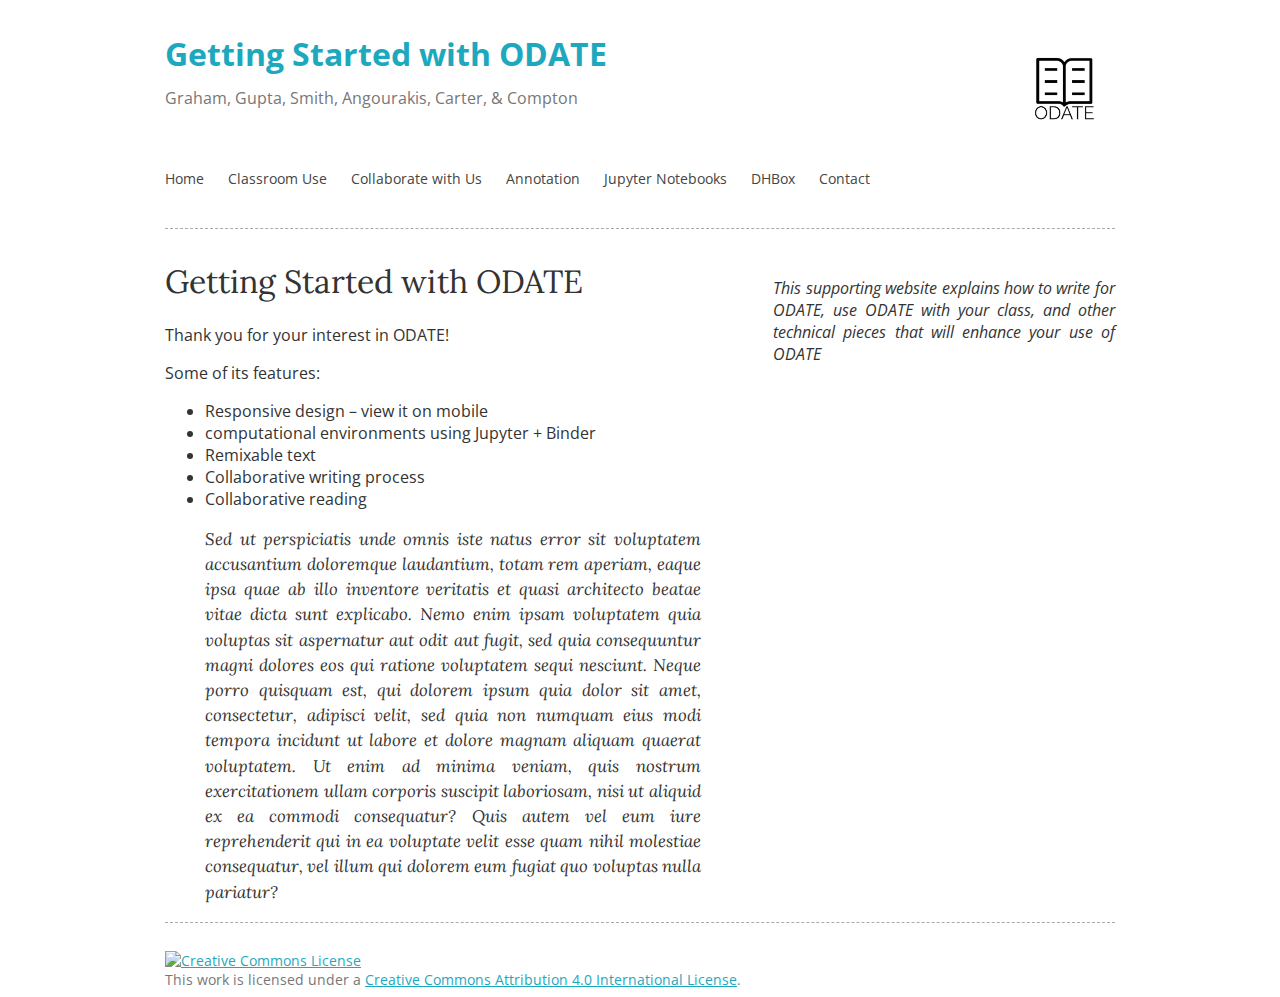
==== index.html @ d88860a3 "first" ====
<!DOCTYPE html>
<html>
  <head>
    <title>Getting Started with ODATE - Getting Started with ODATE</title>
    <link rel="stylesheet" href="http://o-date.github.io/supportcss/crab.css">
    <meta name="viewport" content="width=device-width, initial-scale=1.0, minimum-scale=0.5, maximum-scale=3.0">
    <meta name="generator" content="Hugo 0.40.3" />



    

  </head>
  <body>

    <div id="container">

      <div id="header">

        <div id="site-logo">
          
            <img src="http://o-date.github.io/supportimg/odate.png" width = "100px">
          
        </div>

	<div id="site-title"><a href="http://o-date.github.io/support">Getting Started with ODATE</a></div>
	<div id="site-slogan">Graham, Gupta, Smith, Angourakis, Carter, &amp; Compton</div>

      </div>

            <nav>
	<ul class="first">
          
            <li><a href="/support/">Home</a>
	    
	    </li>
	  
            <li><a href="/support/classroom/">Classroom Use</a>
	    
	    </li>
	  
            <li><a href="/support/contribute/">Collaborate with Us</a>
	    
	    </li>
	  
            <li><a href="/support/annotation/">Annotation</a>
	    
	    </li>
	  
            <li><a href="/support/jupyter/">Jupyter Notebooks</a>
	    
	    </li>
	  
            <li><a href="/support/dhbox/">DHBox</a>
	    
	    </li>
	  
            <li><a href="/support/contact/">Contact</a>
	    
	    </li>
	  
	</ul>
      </nav>


      <div id="content">

        <div id="article">
	  <h1>Getting Started with ODATE</h1>

  
    <div id="summary">
  <p><em>This supporting website explains how to write for ODATE, use ODATE with your class, and other technical pieces that will enhance your use of ODATE</em></p>

</div>


<p>Thank you for your interest in ODATE!</p>

<p>Some of its features:</p>

<ul>
<li>Responsive design &ndash; view it on mobile</li>
<li>computational environments using Jupyter + Binder</li>
<li>Remixable text</li>
<li>Collaborative writing process</li>
<li>Collaborative reading</li>
</ul>

<blockquote>
<p>Sed ut perspiciatis unde omnis iste natus error sit voluptatem accusantium doloremque laudantium, totam rem aperiam, eaque ipsa quae ab illo inventore veritatis et quasi architecto beatae vitae dicta sunt explicabo. Nemo enim ipsam voluptatem quia voluptas sit aspernatur aut odit aut fugit, sed quia consequuntur magni dolores eos qui ratione voluptatem sequi nesciunt. Neque porro quisquam est, qui dolorem ipsum quia dolor sit amet, consectetur, adipisci velit, sed quia non numquam eius modi tempora incidunt ut labore et dolore magnam aliquam quaerat voluptatem. Ut enim ad minima veniam, quis nostrum exercitationem ullam corporis suscipit laboriosam, nisi ut aliquid ex ea commodi consequatur? Quis autem vel eum iure reprehenderit qui in ea voluptate velit esse quam nihil molestiae consequatur, vel illum qui dolorem eum fugiat quo voluptas nulla pariatur?</p>
</blockquote>

  
        </div>

      </div>

      <div id="footer">
         <a rel="license" href="http://creativecommons.org/licenses/by/4.0/"><img alt="Creative Commons License" style="border-width:0" src="https://i.creativecommons.org/l/by/4.0/88x31.png" /></a><br />This work is licensed under a <a rel="license" href="http://creativecommons.org/licenses/by/4.0/">Creative Commons Attribution 4.0 International License</a>.
      </div>

    </div>

  </body>
</html>
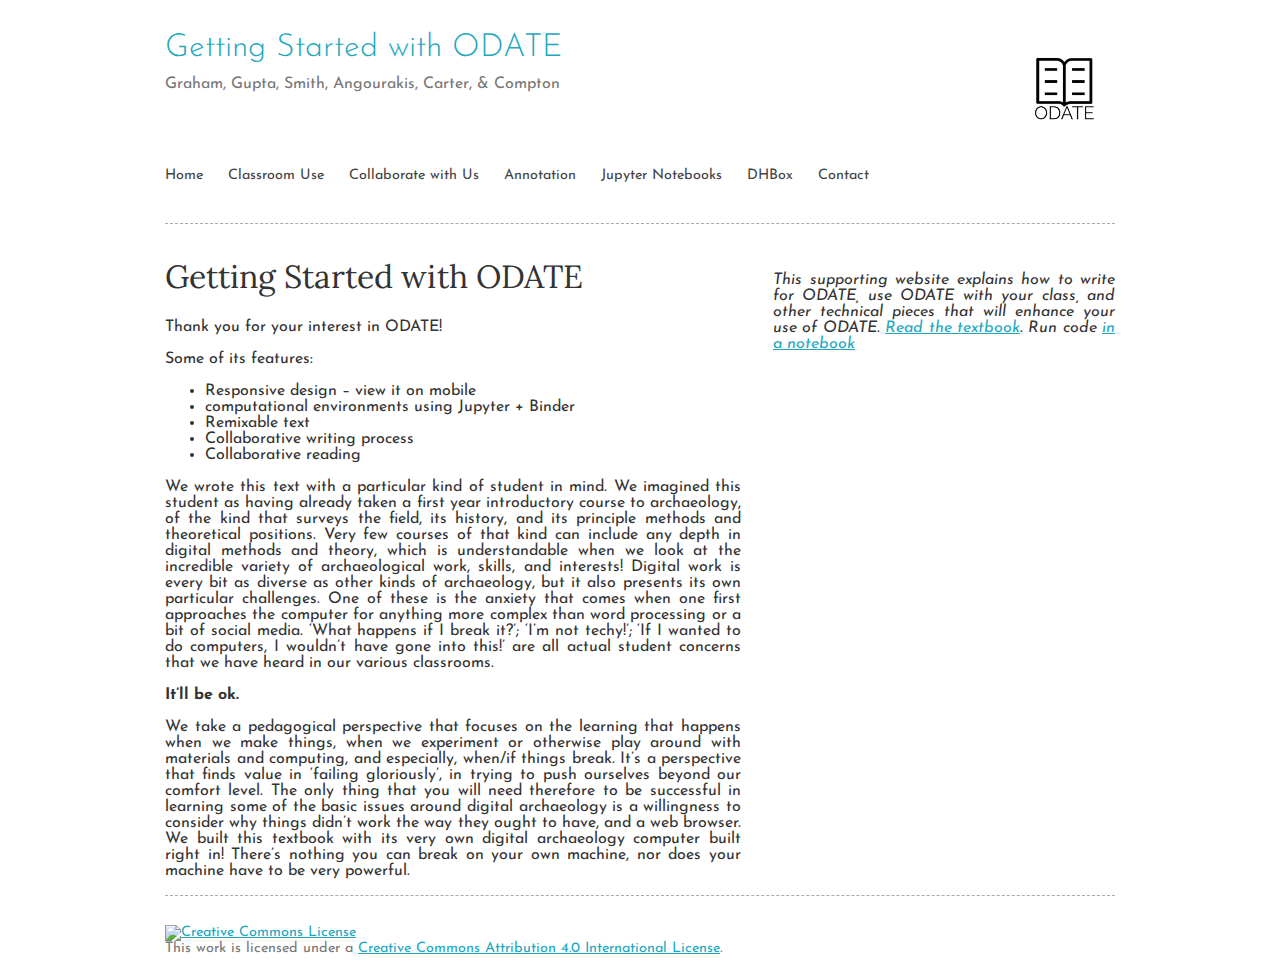
==== commit 623653af: "all pages written" ====
--- a/index.html
+++ b/index.html
@@ -2,7 +2,7 @@
 <html>
   <head>
     <title>Getting Started with ODATE - Getting Started with ODATE</title>
-    <link rel="stylesheet" href="http://o-date.github.io/supportcss/crab.css">
+    <link rel="stylesheet" href="https://o-date.github.io/support/css/crab.css">
     <meta name="viewport" content="width=device-width, initial-scale=1.0, minimum-scale=0.5, maximum-scale=3.0">
     <meta name="generator" content="Hugo 0.40.3" />
 
@@ -19,11 +19,11 @@
 
         <div id="site-logo">
           
-            <img src="http://o-date.github.io/supportimg/odate.png" width = "100px">
+            <img src="https://o-date.github.io/support/img/odate.png" width = "100px">
           
         </div>
 
-	<div id="site-title"><a href="http://o-date.github.io/support">Getting Started with ODATE</a></div>
+	<div id="site-title"><a href="https://o-date.github.io/support/">Getting Started with ODATE</a></div>
 	<div id="site-slogan">Graham, Gupta, Smith, Angourakis, Carter, &amp; Compton</div>
 
       </div>
@@ -70,7 +70,7 @@
 
   
     <div id="summary">
-  <p><em>This supporting website explains how to write for ODATE, use ODATE with your class, and other technical pieces that will enhance your use of ODATE</em></p>
+  <p><em>This supporting website explains how to write for ODATE, use ODATE with your class, and other technical pieces that will enhance your use of ODATE. <a href="draft/book/">Read the textbook</a>. Run code <a href="http://github.com/o-date">in a notebook</a></em></p>
 
 </div>
 
@@ -87,9 +87,11 @@
 <li>Collaborative reading</li>
 </ul>
 
-<blockquote>
-<p>Sed ut perspiciatis unde omnis iste natus error sit voluptatem accusantium doloremque laudantium, totam rem aperiam, eaque ipsa quae ab illo inventore veritatis et quasi architecto beatae vitae dicta sunt explicabo. Nemo enim ipsam voluptatem quia voluptas sit aspernatur aut odit aut fugit, sed quia consequuntur magni dolores eos qui ratione voluptatem sequi nesciunt. Neque porro quisquam est, qui dolorem ipsum quia dolor sit amet, consectetur, adipisci velit, sed quia non numquam eius modi tempora incidunt ut labore et dolore magnam aliquam quaerat voluptatem. Ut enim ad minima veniam, quis nostrum exercitationem ullam corporis suscipit laboriosam, nisi ut aliquid ex ea commodi consequatur? Quis autem vel eum iure reprehenderit qui in ea voluptate velit esse quam nihil molestiae consequatur, vel illum qui dolorem eum fugiat quo voluptas nulla pariatur?</p>
-</blockquote>
+<p>We wrote this text with a particular kind of student in mind. We imagined this student as having already taken a first year introductory course to archaeology, of the kind that surveys the field, its history, and its principle methods and theoretical positions. Very few courses of that kind can include any depth in digital methods and theory, which is understandable when we look at the incredible variety of archaeological work, skills, and interests! Digital work is every bit as diverse as other kinds of archaeology, but it also presents its own particular challenges. One of these is the anxiety that comes when one first approaches the computer for anything more complex than word processing or a bit of social media. &lsquo;What happens if I break it?&rsquo;; &lsquo;I&rsquo;m not techy!&rsquo;; &lsquo;If I wanted to do computers, I wouldn&rsquo;t have gone into this!&rsquo; are all actual student concerns that we have heard in our various classrooms.</p>
+
+<p><strong>It&rsquo;ll be ok.</strong></p>
+
+<p>We take a pedagogical perspective that focuses on the learning that happens when we make things, when we experiment or otherwise play around with materials and computing, and especially, when/if things break. It&rsquo;s a perspective that finds value in &lsquo;failing gloriously&rsquo;, in trying to push ourselves beyond our comfort level. The only thing that you will need therefore to be successful in learning some of the basic issues around digital archaeology is a willingness to consider why things didn&rsquo;t work the way they ought to have, and a web browser. We built this textbook with its very own digital archaeology computer built right in! There&rsquo;s nothing you can break on your own machine, nor does your machine have to be very powerful.</p>
 
   
         </div>
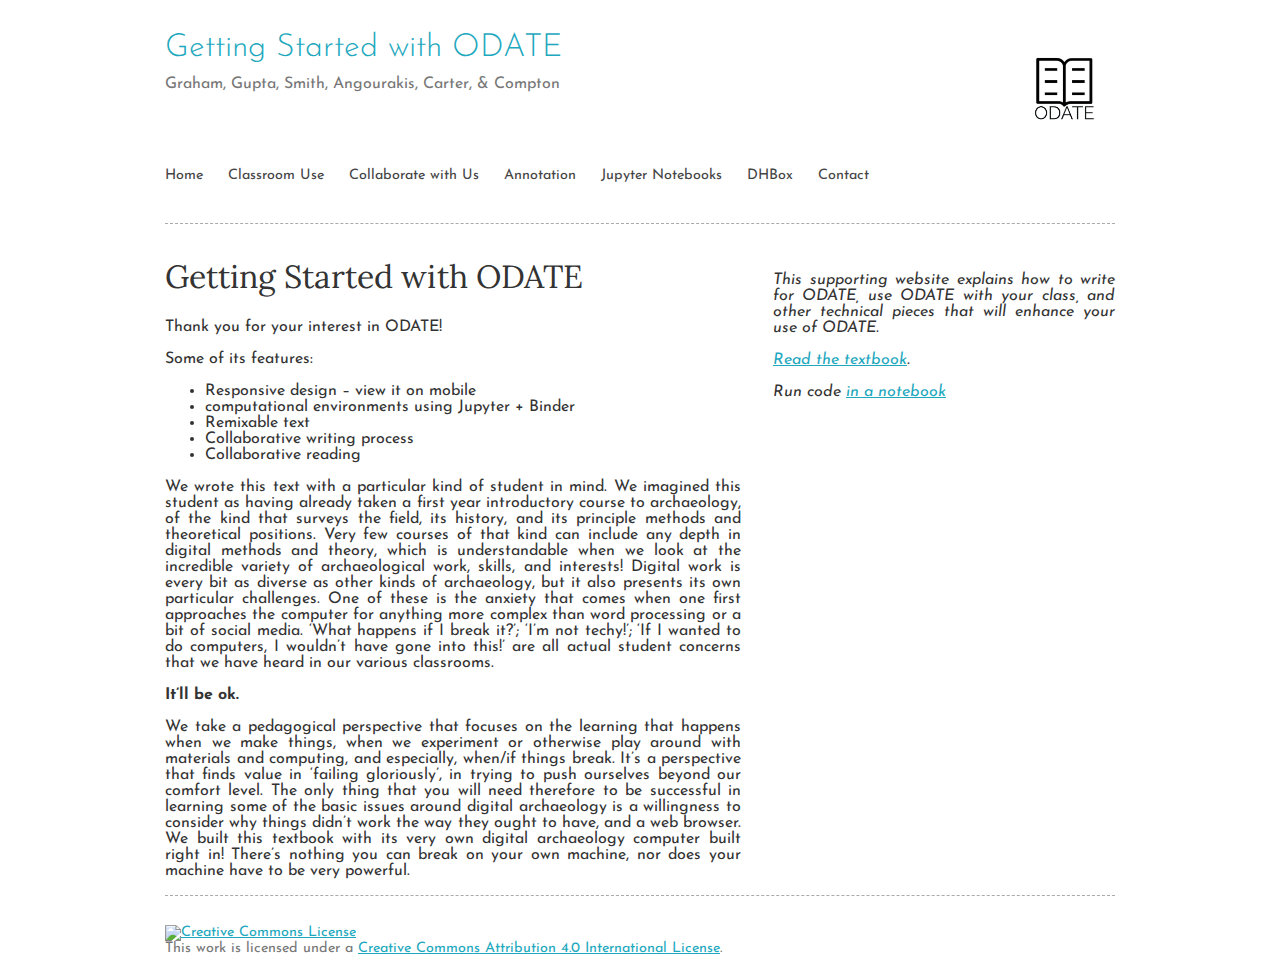
==== commit 09a2b94f: "line breaks" ====
--- a/index.html
+++ b/index.html
@@ -70,7 +70,7 @@
 
   
     <div id="summary">
-  <p><em>This supporting website explains how to write for ODATE, use ODATE with your class, and other technical pieces that will enhance your use of ODATE. <a href="draft/book/">Read the textbook</a>. Run code <a href="http://github.com/o-date">in a notebook</a></em></p>
+  <p><em>This supporting website explains how to write for ODATE, use ODATE with your class, and other technical pieces that will enhance your use of ODATE. <br><br> <a href="/draft/book/">Read the textbook</a>. <Br><Br> Run code <a href="http://github.com/o-date">in a notebook</a></em></p>
 
 </div>
 
